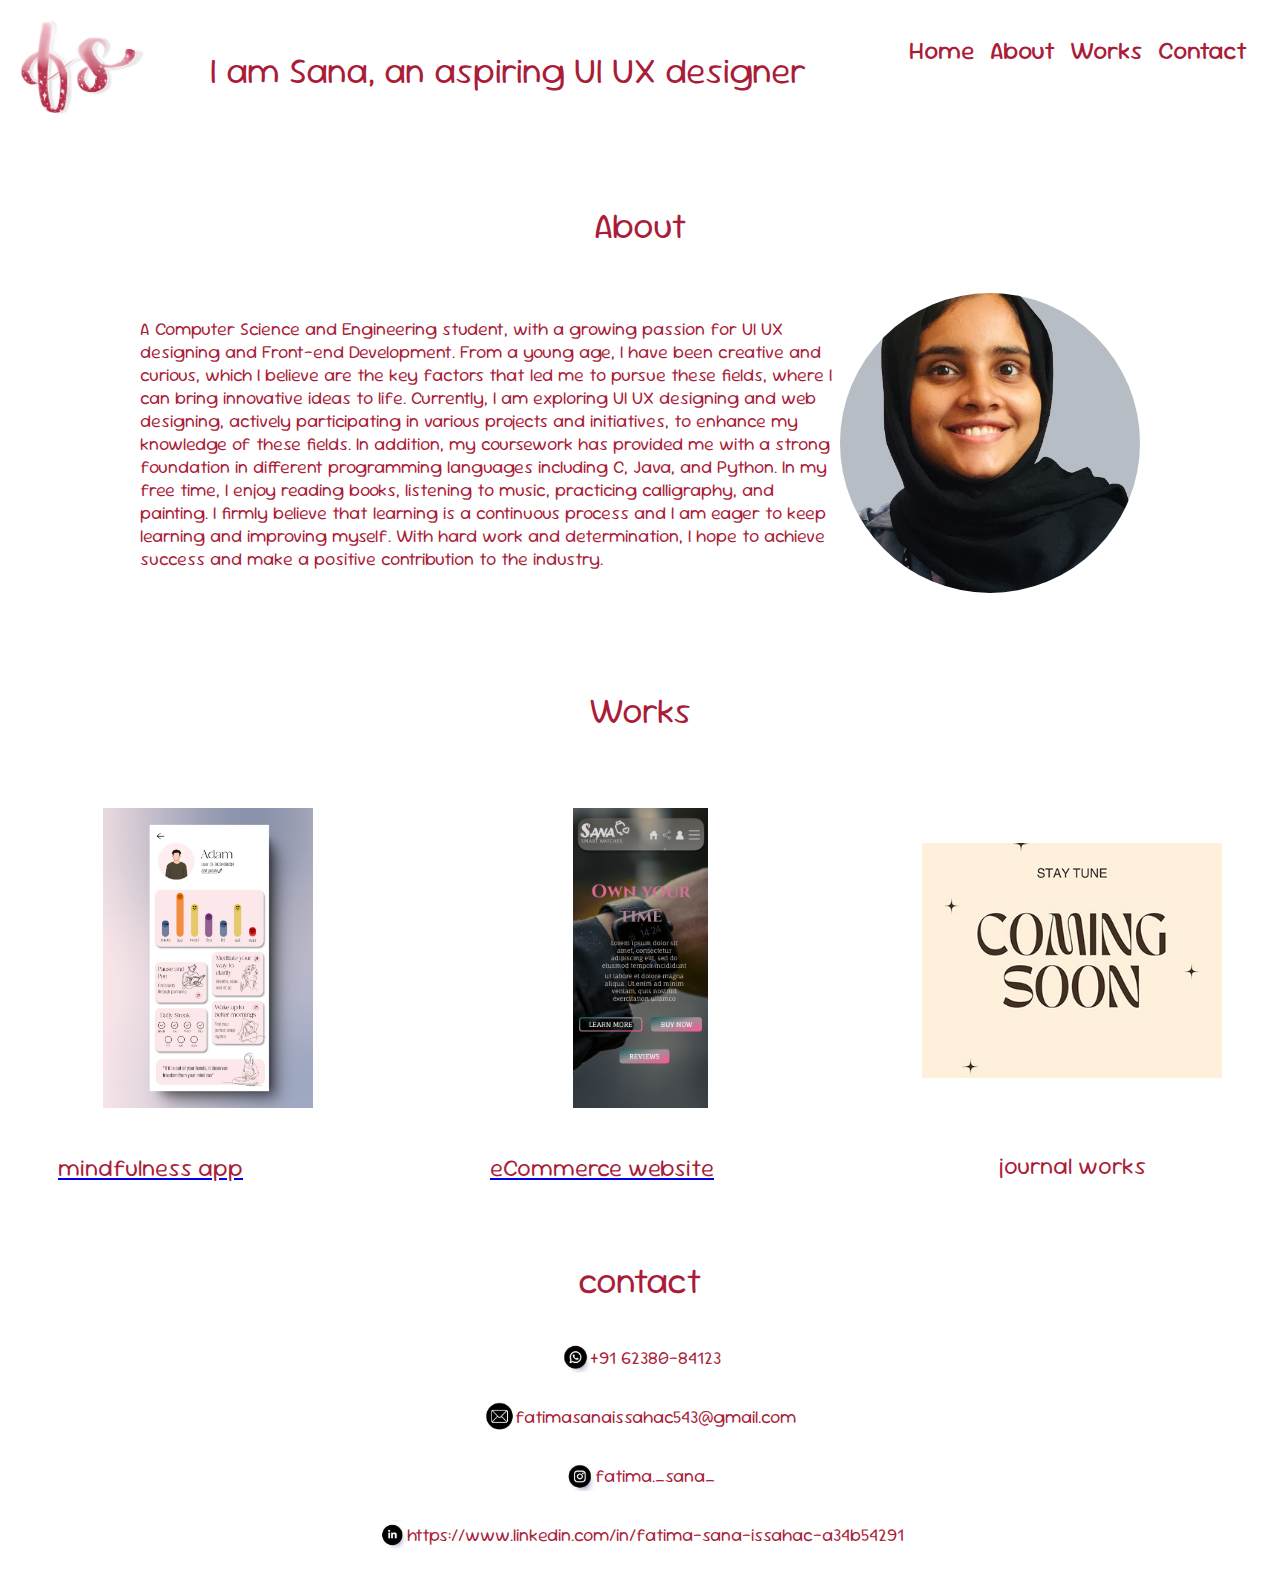
==== index.html @ 733ed498 "changing file name" ====
<!DOCTYPE html>
<html lang="en">
<head>
    <meta charset="UTF-8">
    <meta name="viewport" content="width=device-width, initial-scale=1.0">
    <title>portfolio</title>
    <link rel="stylesheet" href="index.css">
    <link href="https://fonts.googleapis.com/css2?family=Sour+Gummy:ital,wght@0,100..900;1,100..900&display=swap" rel="stylesheet">

</head>
<body>
    <div class="flex-container1">
    <img src="logo.PNG" alt="logo" class="logo">
    <h1 id="intro">I am Sana, an aspiring UI UX designer </h1>
    
    <nav style="align-self: flex-start;">
        <ul>
            <li><a href="#home">Home</a></li>
            <li><a href="#about">About</a></li>
            <li><a href="#works">Works</a></li>
            <li><a href="#contact">Contact</a></li>
        </ul>
    </nav>
</div>

    <div class="about">
        <h1 id="about">About</h1>
        <div class="flex-container2">
            <p id="aboutpara">                                                                                                                                                                           
            A Computer Science and Engineering student, with a growing passion for UI UX designing and Front-end Development. 
            From a young age, I have been creative and curious, which I believe are the key factors that led me to pursue these fields, 
            where I can bring innovative ideas to life.
            Currently, I am exploring UI UX designing and web designing, actively participating in various projects and initiatives, 
            to enhance my knowledge of these fields. In addition, my coursework has provided me with a strong foundation in different 
            programming languages including C, Java, and Python.
            In my free time, I enjoy reading books, listening to music, practicing calligraphy, and painting.
            I firmly believe that learning is a continuous process and I am eager to keep learning and improving myself. 
            With hard work and determination, I hope to achieve success and make a positive contribution to the industry.</p>
            <img src="photo2.jpg" alt="photo" class="profilepic">
        </div>
    </div>
    
    
        <div class="flex-container3">
            <h1 id="works" style="align-self: center;">Works</h1>
            <div class="workframe">
                <div class="work1">
                    <a href="https://www.figma.com/proto/zCKMJ2PISdm2hadTAEzcky/Mindfullness-app?page-id=3%3A23&node-id=22-8&node-type=canvas&viewport=155%2C131%2C0.11&t=ASiuzfHELRPiZHsc-1&scaling=scale-down&content-scaling=fixed&starting-point-node-id=22%3A8" target="_blank">
                        <img src="mockup.jpeg" alt="photo" class="mockup">
                        <h2>mindfulness app</h2>
                    </a>
                </div>

                <div class="work1">
                    <a href="https://www.figma.com/proto/EOYZ0AzDUZNAyBt7j0p3Nq/Sana-ecom-v1?page-id=102%3A118&node-id=391-541&node-type=frame&viewport=74%2C533%2C0.19&t=i2hrxY0Nd9LsBkXV-1&scaling=scale-down&content-scaling=fixed&starting-point-node-id=103%3A6" target="_blank">
                        <img src="home page.png" alt="photo" class="mockup">
                        <h2>eCommerce website</h2>
                    </a>
                </div>

                <div class="work1">
                        <img src="coming soon.jpg" alt="photo" class="mockup">
                        <h2>journal works</h2>
                </div>
            </div>
        </div>

        <div class="flex-container4">
            <h1 id="contact">contact</h1>
            <div class="cdetails">
                <img src="whatsapp.jpg" alt="photo" class="icon">
                <p class="contactdet">
                    +91 62380-84123
                </p>
            </div>

            <div class="cdetails">
            <img src="email.jpg" alt="photo" class="icon">
            <p class="contactdet">
                fatimasanaissahac543@gmail.com
            </p>
            </div>

            <div class="cdetails">
                <img src="instagram.jpg" alt="photo" class="icon">
                <p class="contactdet">
                    fatima._sana_
                </p>
            </div>

            <div class="cdetails">
                <img src="linkedin.jpg" alt="photo" class="icon">
                <p class="contactdet">
                    https://www.linkedin.com/in/fatima-sana-issahac-a34b54291
                </a>
                </p>
            </div>
        </div>
</body>
</html>
---- index.css ----
body{
    position: relative;
    background-color: rgb(255, 255, 255);
}
.flex-container1{
    display: flex;
    flex-direction: row;
    justify-content: space-between;
    align-items: center;
    padding: 10px 10px;
}
@media (max-width: 800px) {
    .flex-container1 {
      flex-direction: column;
    }
  }

nav ul{
    list-style: none;
    display: flex;
}

nav ul li{
    margin-right: 15px;
    font-size: 25px;
    font-family: "Sour Gummy", sans-serif;
    
}
nav ul li a {
    color: #AA1D39;
    text-decoration: none;
}

nav ul li a:hover {
    color: #c58793;
    text-decoration: underline;
}
#intro {
    font-size: 36px;
    font-family: "Sour Gummy", sans-serif;
    font-weight: 300;
    color: #AA1D39;
    align-self: flex-end;
}
.logo{
    width: 130px;
    height: 100px;
}


.about{
    display: flex;
    flex-direction: column;
    align-items: center;
    padding: 50px 10px;
}
@media (max-width: 800px) {
    .about {
      flex-direction: column;
    }
  }
#about
{
    font-size: 36px;
    font-family: "Sour Gummy", sans-serif;
    font-weight: 300;
    color: #AA1D39;
}

.flex-container2{
    display: flex;
    flex-direction: row;
    justify-content: space-between;
    align-items: center;
    padding: 0px 70px;
}
@media (max-width: 800px) {
    .flex-container2 {
      flex-direction: column;
    }
  }

.profilepic{
    width: 300px;
    height: 300px;
    border-radius: 90%;
    object-fit: cover;
    margin: 20px auto;
}
#aboutpara{
    font-size: 18px;
    font-family: "Sour Gummy", sans-serif;
    font-weight: 300;
    width: 700px;
    color: #AA1D39;
}

#works{
    font-size: 36px;
    font-family: "Sour Gummy", sans-serif;
    font-weight: 300;
    color: #AA1D39;
}

#contact{
    
    font-size: 36px;
    font-family: "Sour Gummy", sans-serif;
    font-weight: 300;
    color: #AA1D39;
}

.flex-container3{
    display: flex;
    flex-direction: column;
    justify-content: space-between;
}

.workframe{
    display: flex;
    flex-direction: row;
    justify-content: space-between;
    align-items: center;
    padding: 0px 50px;
}
@media (max-width: 800px) {
    .workframe {
      flex-direction: column;
    }
  }
.mockup
{
    width: 300px;
    height: 300px;
    object-fit: contain;
    margin: 20px auto;
}
h2{
    font-size: 24px;
    font-family: "Sour Gummy", sans-serif;
    font-weight: 300;
    color: #AA1D39;
    
}
.work1{
    display: flex;
    flex-direction: column;
    justify-content: space-between;
    align-items: center;
    padding: 30px 0px;

}
.flex-container4{
    display: flex;
    flex-direction: column;
    justify-content: space-between;
    align-items: center;
}

.cdetails{
    display: flex;
    flex-direction: row;
    justify-content: space-between;
    align-items: center;
}
.icon{
    width: 30px;
    height: 30px
}
.contactdet{
    font-size: 18px;
    font-family: "Sour Gummy", sans-serif;
    font-weight: 300;
    color: #AA1D39;

}
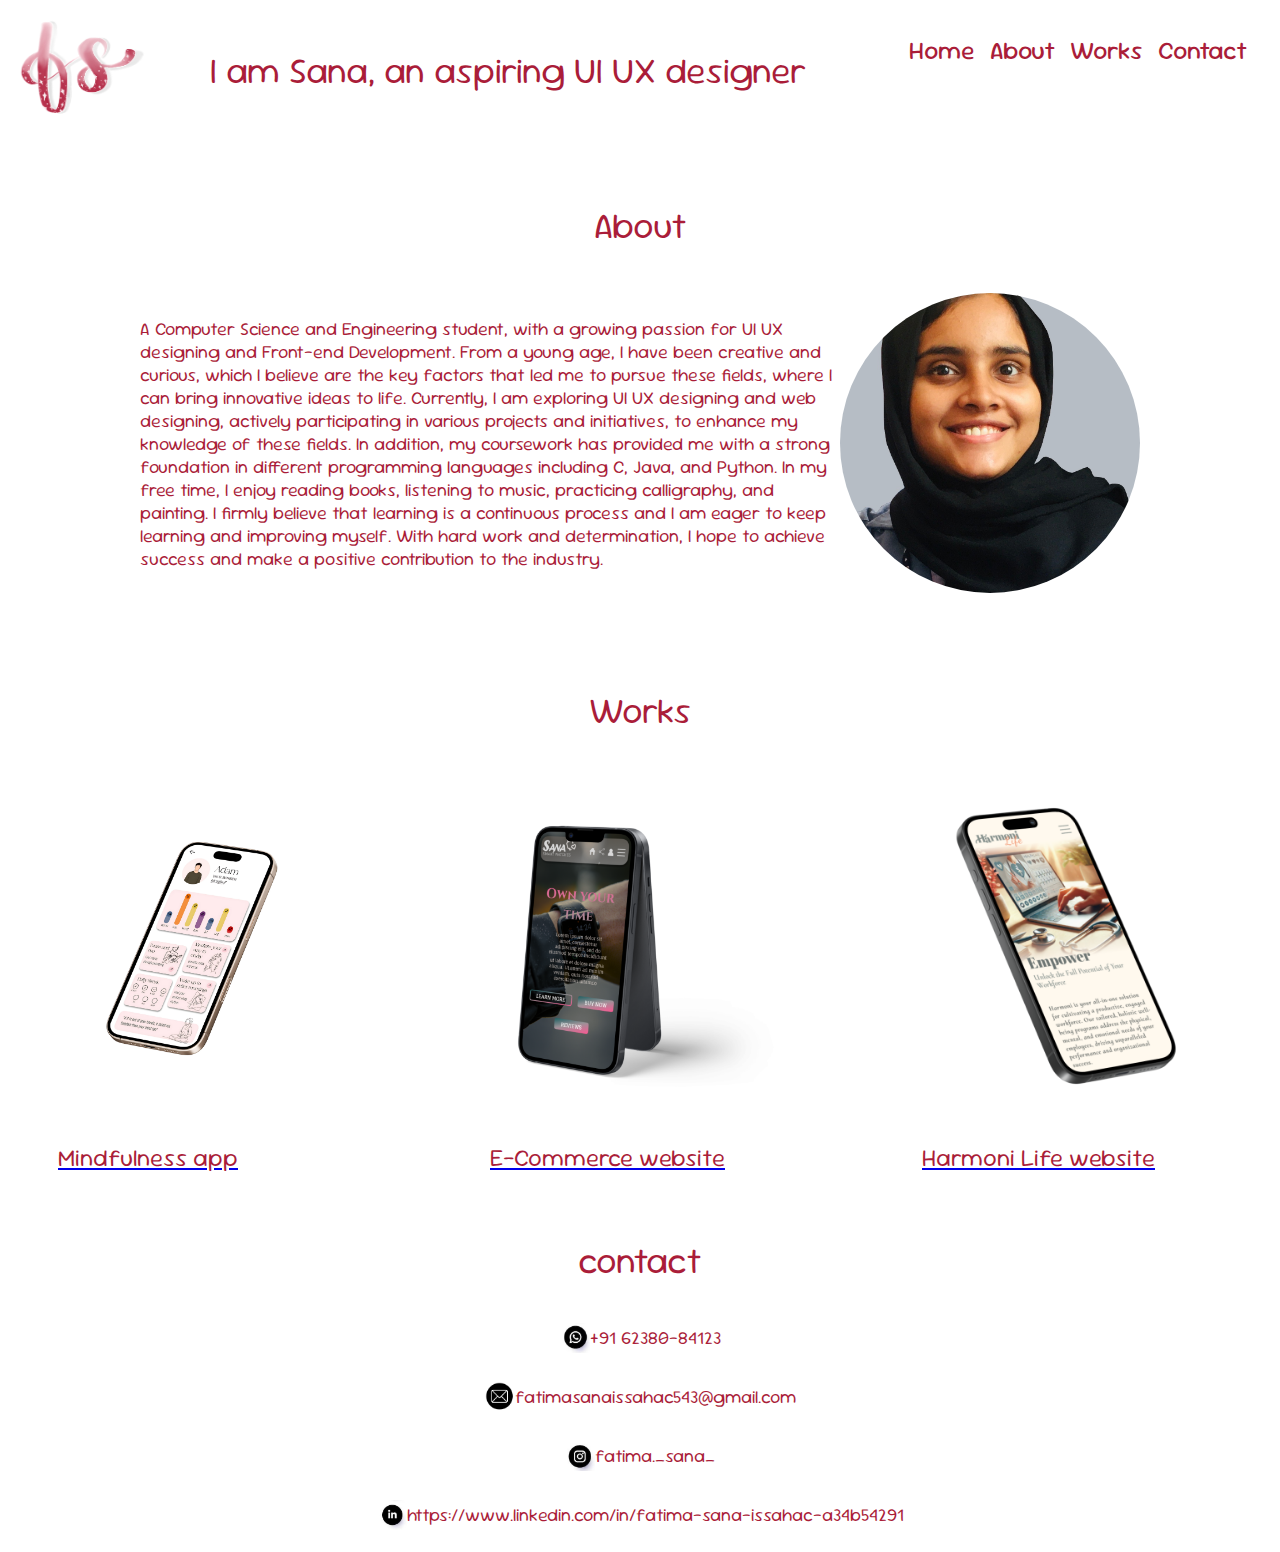
==== commit 846d2861: "adding works" ====
--- a/index.html
+++ b/index.html
@@ -46,21 +46,23 @@
             <div class="workframe">
                 <div class="work1">
                     <a href="https://www.figma.com/proto/zCKMJ2PISdm2hadTAEzcky/Mindfullness-app?page-id=3%3A23&node-id=22-8&node-type=canvas&viewport=155%2C131%2C0.11&t=ASiuzfHELRPiZHsc-1&scaling=scale-down&content-scaling=fixed&starting-point-node-id=22%3A8" target="_blank">
-                        <img src="mockup.jpeg" alt="photo" class="mockup">
-                        <h2>mindfulness app</h2>
+                        <img src="mockup4.png" alt="photo" class="mockup">
+                        <h2>Mindfulness app</h2>
                     </a>
                 </div>
 
                 <div class="work1">
                     <a href="https://www.figma.com/proto/EOYZ0AzDUZNAyBt7j0p3Nq/Sana-ecom-v1?page-id=102%3A118&node-id=391-541&node-type=frame&viewport=74%2C533%2C0.19&t=i2hrxY0Nd9LsBkXV-1&scaling=scale-down&content-scaling=fixed&starting-point-node-id=103%3A6" target="_blank">
-                        <img src="home page.png" alt="photo" class="mockup">
-                        <h2>eCommerce website</h2>
+                        <img src="watch.png" alt="photo" class="mockup">
+                        <h2>E-Commerce website</h2>
                     </a>
                 </div>
 
                 <div class="work1">
-                        <img src="coming soon.jpg" alt="photo" class="mockup">
-                        <h2>journal works</h2>
+                    <a href="https://www.figma.com/proto/tWvrrN6AXVJcqmu5kS1rNt/harmoniLife-website?page-id=35%3A982&node-id=44-1055&viewport=129%2C182%2C0.09&t=l3NkmMngeKFyoc8a-1&scaling=scale-down&content-scaling=fixed&starting-point-node-id=44%3A1055" target="_blank">
+                        <img src="HARMONI.png" alt="photo" class="mockup">
+                        <h2>Harmoni Life website</h2>
+                    </a>
                 </div>
             </div>
         </div>
--- a/index.css
+++ b/index.css
@@ -147,7 +147,7 @@
     flex-direction: column;
     justify-content: space-between;
     align-items: center;
-    padding: 30px 0px;
+    padding: 20px 0px;
 
 }
 .flex-container4{
